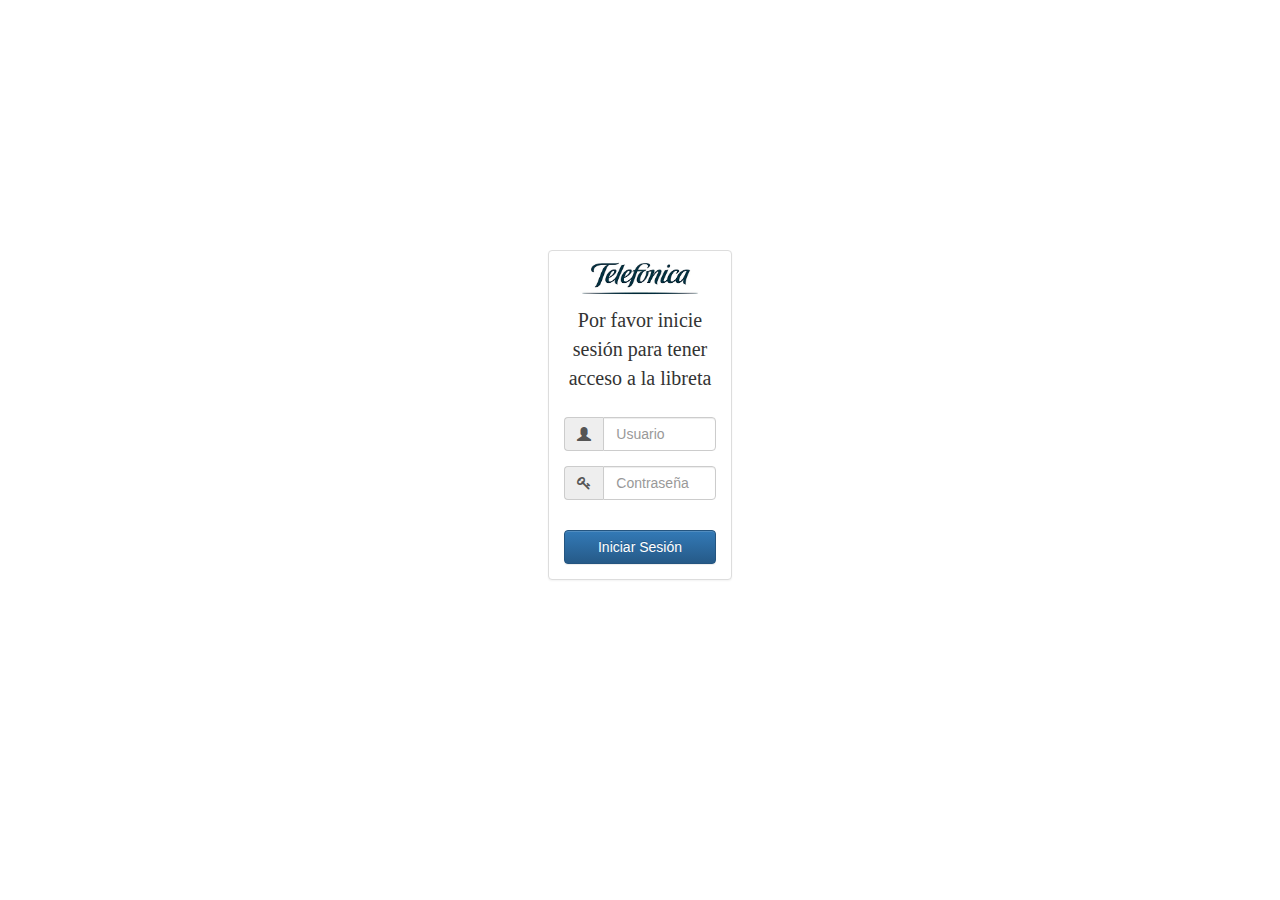
==== www/index.html @ 5b2fe028 "1.Sistema de Login 1.1 Se creo el sistema para el moculo de login y quedo funcionando al 100% verifi" ====
<!DOCTYPE html>
<html ng-app="ContactosApp">
    <head>
        <meta charset="UTF-8">
        <title></title>
        <meta name="viewport" content="width=device-width, initial-scale=1, maximum-scale=1, user-scalable=no">
        <link rel="stylesheet" href="css/bootstrap.min.css">
        <link rel="stylesheet" href="css/bootstrap-theme.min.css">
        <link rel="stylesheet" href="css/font-awesome.min.css">
        <link rel="stylesheet" href="css/estiloLogin.css">
    </head>
    <body>
        <div ng-view ng-cloak></div>

        <!-- librerias de Angular -->
        <script src="js/angular-1.6.1/angular.min.js"></script>
        <script src="js/angular-1.6.1/angular-route.min.js"></script>
        <script src="js/angular-1.6.1/angular-resource.min.js"></script>
        <script src="js/angular-middleware.min.js"></script>
        <script src="js/ngStorage.min.js"></script>

        <!-- librerias jquery -->
        <script src="js/jquery-1.12.4.min.js"></script>
        <script src="js/bootstrap.min.js"></script>
        
        <!-- enlazamos app.js y app.config.js -->
        <script src="app/app.js"></script>
        <script src="app/app.config.js"></script>
        
        <!-- Enlazamos service -->
        <script src="app/service/service.security.js"></script>
        
        <!-- enlazamos los controladores -->
        <script src="app/controller/controller.login.js"></script>
        <script src="app/controller/controller.inicio.js"></script>
    </body>
</html>
---- www/css/estiloLogin.css ----
/*MArgin Para el Form*/
.rowLogin{
  margin-top: 250px;
}

/*Label enunciado*/
#F{
  margin-top: 40px;
  margin-bottom: 60px;
}

/*Form Groups*/
.fr{
  /*padding: 20px;*/
  margin-top: 25px;
}

/*Tamaño Boton Login*/
#bt{
  margin-top: 30px;
}

/*Tamaño Inputs*/
#inp{
}


.textoInicio{
    font-family: Freestyle Script;
    font-size: 20px;
}
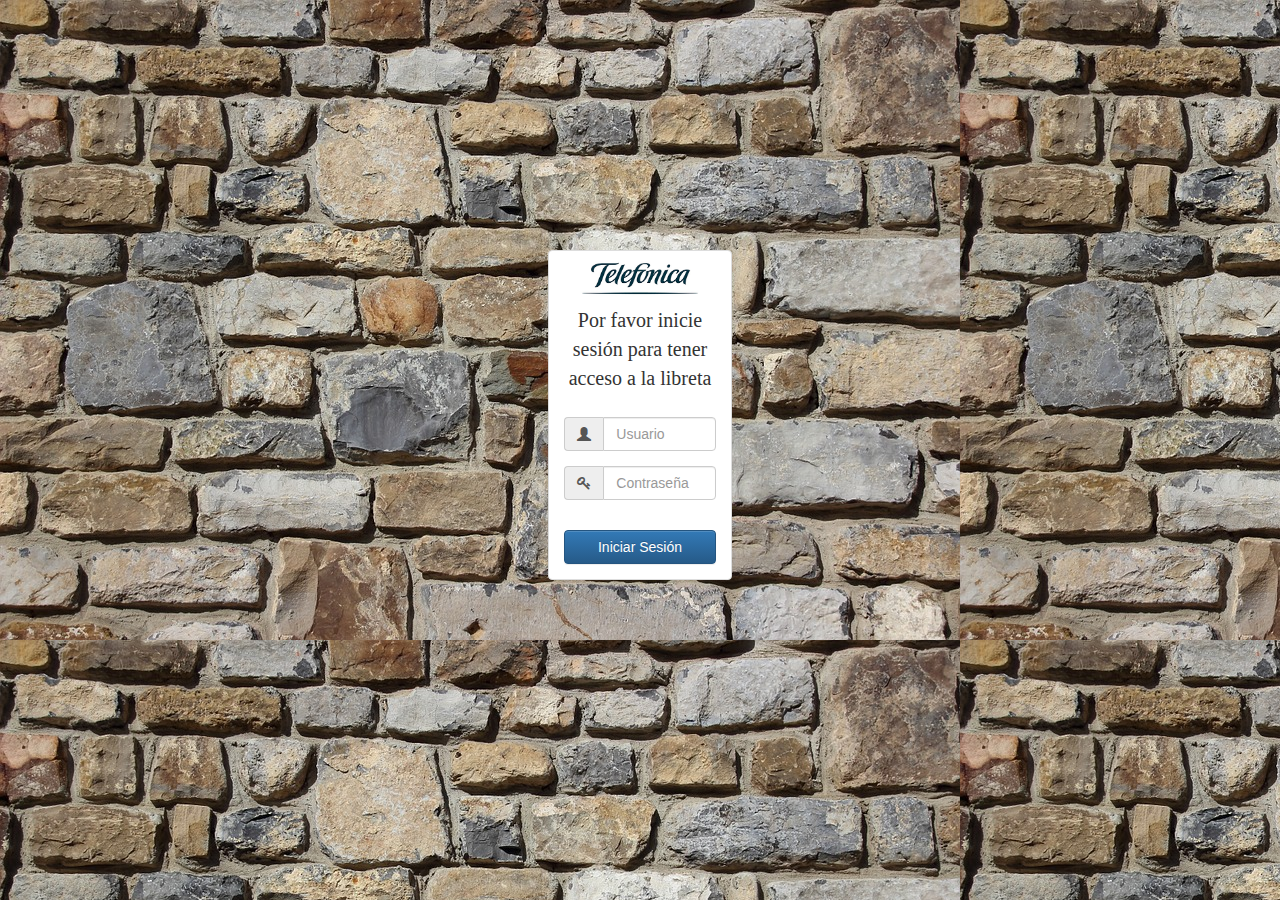
==== commit b1a4e56f: "..." ====
--- a/www/index.html
+++ b/www/index.html
@@ -8,6 +8,7 @@
         <link rel="stylesheet" href="css/bootstrap-theme.min.css">
         <link rel="stylesheet" href="css/font-awesome.min.css">
         <link rel="stylesheet" href="css/estiloLogin.css">
+        <link rel="stylesheet" href="css/estiloInicio.css">
     </head>
     <body>
         <div ng-view ng-cloak></div>
@@ -22,14 +23,19 @@
         <!-- librerias jquery -->
         <script src="js/jquery-1.12.4.min.js"></script>
         <script src="js/bootstrap.min.js"></script>
-        
+
+        <!-- Enlazamos middleware -->
+        <script src="app/middleware/middleware.comprobarSession.js"></script>
+        <script src="app/middleware/middleware.comprobarNoTenerSession.js"></script>
+
         <!-- enlazamos app.js y app.config.js -->
         <script src="app/app.js"></script>
         <script src="app/app.config.js"></script>
-        
+
         <!-- Enlazamos service -->
         <script src="app/service/service.security.js"></script>
-        
+        <script src="app/service/service.usuario.js"></script>
+
         <!-- enlazamos los controladores -->
         <script src="app/controller/controller.login.js"></script>
         <script src="app/controller/controller.inicio.js"></script>
--- a/www/css/estiloInicio.css
+++ b/www/css/estiloInicio.css
@@ -0,0 +1,56 @@
+body{
+    background: url(fondo.jpg)
+}
+
+.barraPrincipal{
+    height: 80px;
+    background: #28324E;
+    font-family: Berlin Sans FB;
+    padding-top: 5px;
+    color: white;
+}
+
+.titulo{
+    font-size: 50px;
+}
+
+.copyRight{
+    font-size: 20px;
+}
+
+.imgAgregar{
+    width: 70px;
+    height: 70px;
+    background: white;
+    margin-right: 20px;
+}
+.imgAjustes{
+    width: 70px;
+    height: 70px;
+    background: white;
+    float: right;
+}
+
+.divFormCont{
+    border: solid 1px #475577;
+    position: absolute;
+    z-index: 100;
+    background: white;
+}
+
+.divContacto{
+    width: 100%;
+    height: 70px;
+    background: white;
+    margin-bottom: 10px;
+    margin-top: 5px;
+}
+
+.iconoAccionContacto{
+    font-size: 25px;
+    margin-top: 20px;
+}
+
+.centro{
+    text-align: center;
+}